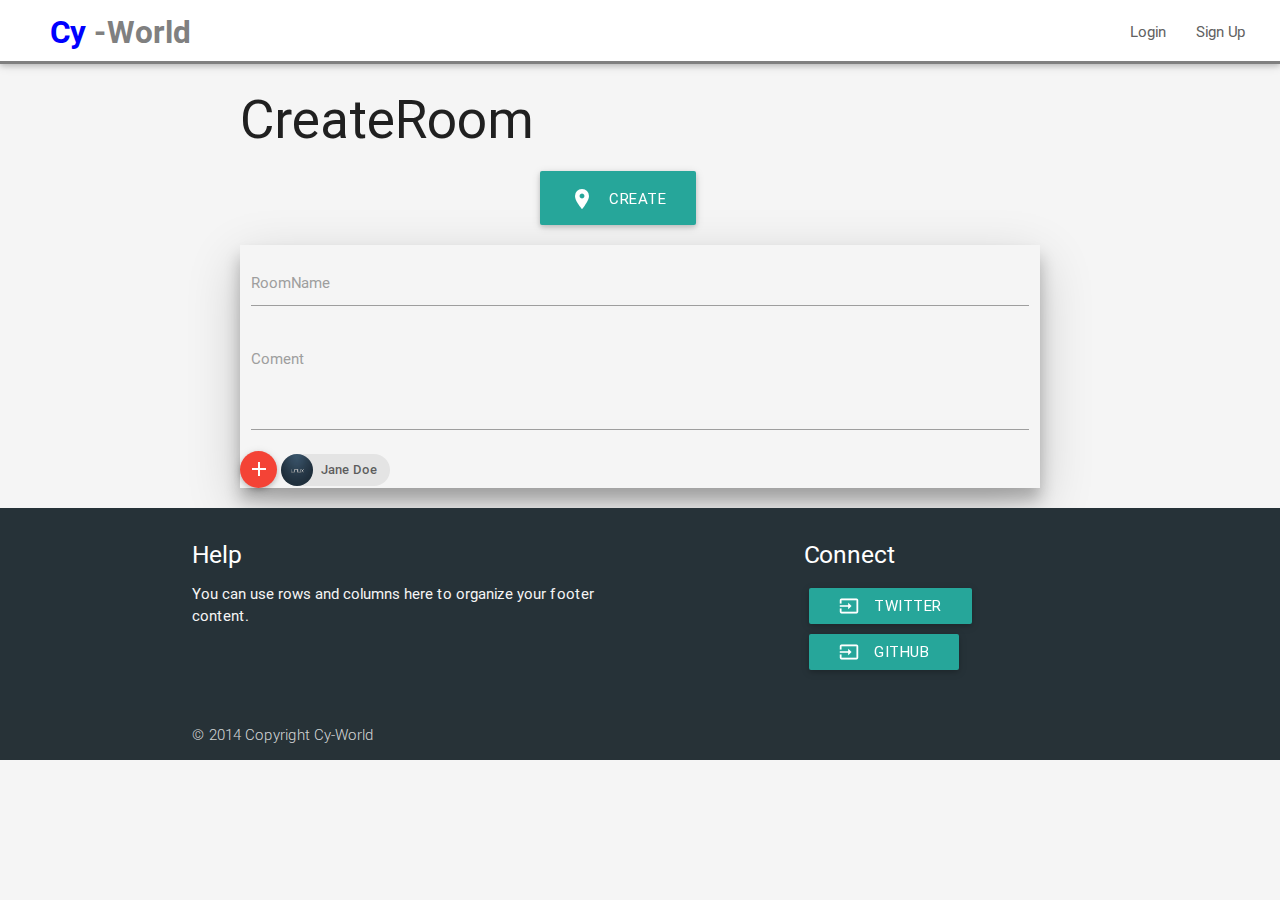
==== createRoom.html @ 7770094f "[add]refs#005 createRoom add" ====
<!DOCTYPE html>
<html>

<head>
	<meta charset="UTF-8">
	<title>ようこそ、Cyworldへ</title>
	<link href="http://fonts.googleapis.com/icon?family=Material+Icons" rel="stylesheet">
	<link type="text/css" rel="stylesheet" href="css/materialize.setting.css" />
	<link type="text/css" rel="stylesheet" href="css/materialize.min.css" media="screen,projection" />
	<link type="text/css" rel="stylesheet" href="css/top.css" />

	<script type="text/javascript" src="https://code.jquery.com/jquery-2.1.1.min.js">
	</script>
	<script type="text/javascript" src="js/materialize.min.js">
	</script>
	<script src="js/init.js"></script>
	<script type="text/javascript" src="js/test.js"></script>
</head>

<body class="grey lighten-4">
	<nav>
    <div class="nav-wrapper white" style="border-bottom:solid 3px; border-color:gray;">
      <a href="index.html" class="brand-logo left" style="margin-left:50px">
        <span style="color:blue;font-weight:bold">Cy</span>
        <span style="color:grey;font-weight:bold">-World</span>
      </a>
      <!--
          <ul class="right side-nav" id="nav-mobile">
           <li><a href="">Sass</a></li>
           <li><a href="">Components</a></li>
           <li><a href="">JavaScript</a></li>
         </ul>
         <a class="button-collapse" href="#" data-activates='nav-mobile'>
          <i class ="mdi-navigation-menu"></i>
         </a>
- -->

      <ul id="nav-mobile" class="right" style="margin-right:20px">
        <li><a href="Login.html" class="grey-text text-darken-2">Login</a></li>
        <li><a href="Register.html" class="grey-text text-darken-2">Sign Up</a></li>
      </ul>
    </div>
  </nav>
	

	<div class="contents">
		<h2>CreateRoom</h2>
			<a class="waves-effect waves-light btn-large" style="margin-left:300px;margin-bottom:20px;"><i class="material-icons left">room</i>Create</a>
		<div class="row z-depth-3">
			<!--contents value-->

			<div class="input-field col s12">
				<input id="roomName" type="text" class="validate">
				<label for="text">RoomName</label>
			</div>

			<div class="input-field col s12">
				<textarea id="textarea1" class="materialize-textarea"></textarea>
				<label for="textarea1">Coment</label>
			</div>
			<a class="btn-floating btn-samll waves-effect waves-light red"><i class="material-icons">add</i></a>
			<div class="chip">
				<img src="img/hoge.jpg" alt="Contact Person"> Jane Doe
			</div>

		</div>
		<!--card end-->
	</div>

	<footer class="page-footer blue-grey darken-4">
    <div class="container">
      <div class="row">
        <div class="col l6 s12">
          <h5 class="white-text">Help</h5>
          <p class="grey-text text-lighten-4">You can use rows and columns here to organize your footer content.</p>
        </div>
        <div class="col l4 offset-l2 s12">
          <h5 class="white-text">Connect</h5>
          <ul class="">
            <li><a class="waves-effect waves-light btn" style="margin:5px"><i class="material-icons left">input</i>Twitter</a></li>
            <li><a class="waves-effect waves-light btn" style="margin:5px"><i class="material-icons left">input</i>GitHub</a></li>

          </ul>
        </div>
      </div>
    </div>
    <div class="footer-copyright">
      <div class="container">
        © 2014 Copyright Cy-World
        <!-- <a class="grey-text text-lighten-4 right" href="#!">More Links</a> -->
      </div>
    </div>
  </footer>

</body>

</html>
---- css/top.css ----
.contents{
  margin: 10px auto;
  max-width: 800px;]
}

.topButton{
  margin: 20px;
}
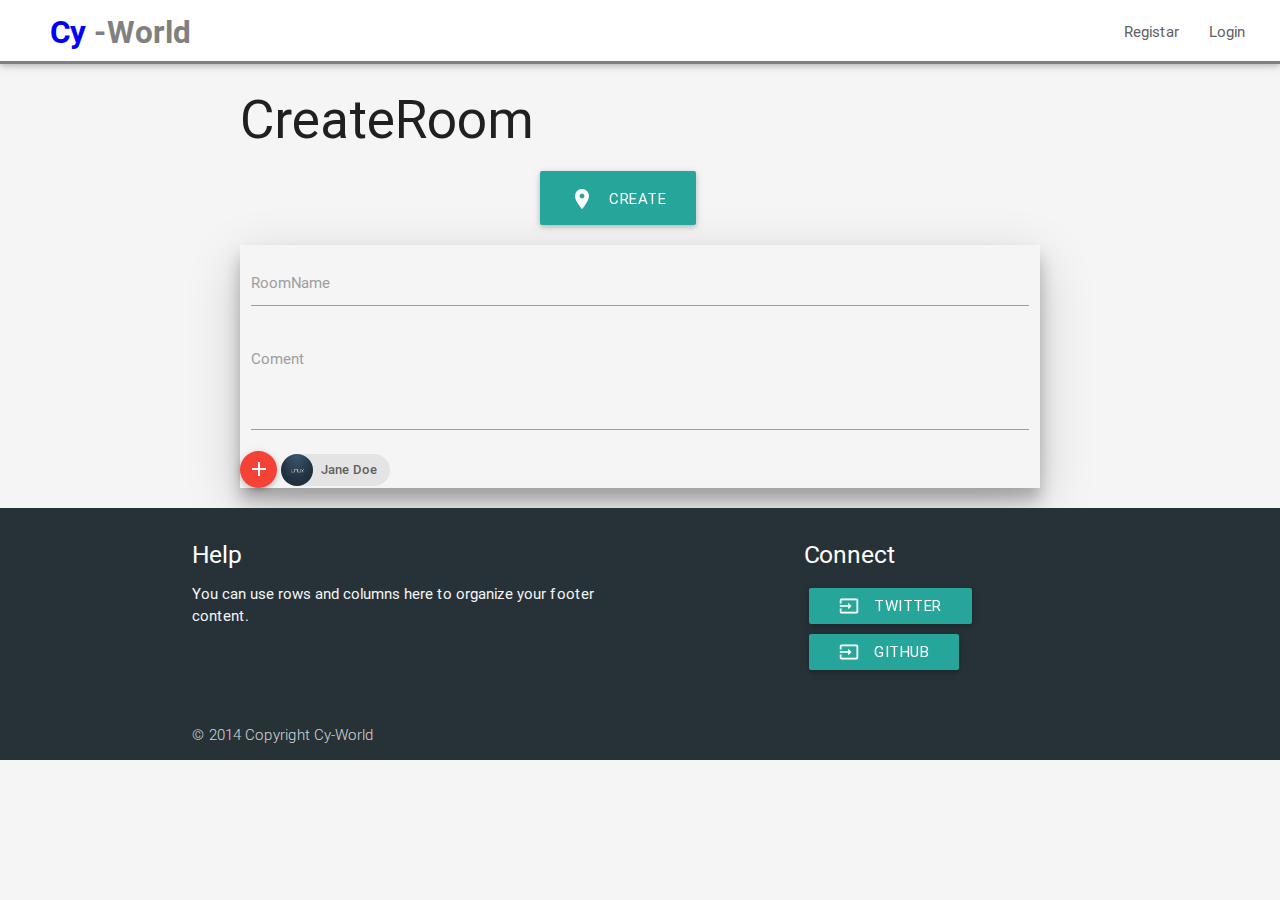
==== commit cc8a7166: "レイアウト調整しました" ====
--- a/createRoom.html
+++ b/createRoom.html
@@ -18,34 +18,24 @@
 </head>
 
 <body class="grey lighten-4">
+<!-- Gnav -->
 	<nav>
     <div class="nav-wrapper white" style="border-bottom:solid 3px; border-color:gray;">
       <a href="index.html" class="brand-logo left" style="margin-left:50px">
         <span style="color:blue;font-weight:bold">Cy</span>
         <span style="color:grey;font-weight:bold">-World</span>
       </a>
-      <!--
-          <ul class="right side-nav" id="nav-mobile">
-           <li><a href="">Sass</a></li>
-           <li><a href="">Components</a></li>
-           <li><a href="">JavaScript</a></li>
-         </ul>
-         <a class="button-collapse" href="#" data-activates='nav-mobile'>
-          <i class ="mdi-navigation-menu"></i>
-         </a>
-- -->
-
-      <ul id="nav-mobile" class="right" style="margin-right:20px">
-        <li><a href="Login.html" class="grey-text text-darken-2">Login</a></li>
-        <li><a href="Register.html" class="grey-text text-darken-2">Sign Up</a></li>
+    <ul id="nav-mobile" class="right" style="margin-right:20px">
+        <li><a href="registar.html" class="grey-text text-darken-2">Registar</a></li>
+        <li><a href="login.html" class="grey-text text-darken-2">Login</a></li>
       </ul>
     </div>
   </nav>
-	
 
+<!-- Contents -->
 	<div class="contents">
 		<h2>CreateRoom</h2>
-			<a class="waves-effect waves-light btn-large" style="margin-left:300px;margin-bottom:20px;"><i class="material-icons left">room</i>Create</a>
+			<a href="storming.html" class="waves-effect waves-light btn-large" style="margin-left:300px;margin-bottom:20px;"><i class="material-icons left">room</i>Create</a>
 		<div class="row z-depth-3">
 			<!--contents value-->
 
@@ -62,11 +52,10 @@
 			<div class="chip">
 				<img src="img/hoge.jpg" alt="Contact Person"> Jane Doe
 			</div>
-
 		</div>
 		<!--card end-->
 	</div>
-
+	<!-- footer-->
 	<footer class="page-footer blue-grey darken-4">
     <div class="container">
       <div class="row">
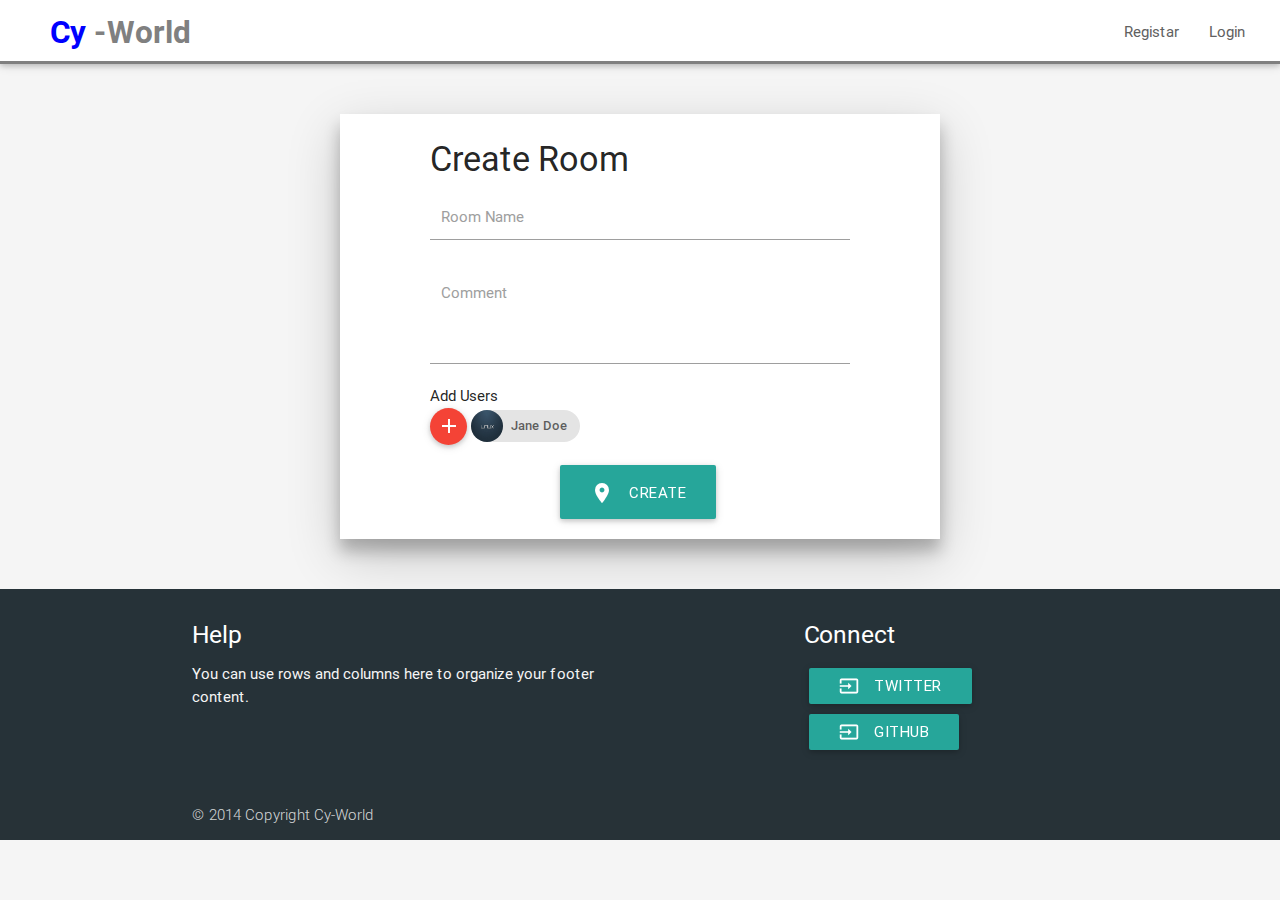
==== commit 46fa3107: "登録系の全画面の調整をしました。 マイページのテストページを作成しました" ====
--- a/createRoom.html
+++ b/createRoom.html
@@ -18,68 +18,75 @@
 </head>
 
 <body class="grey lighten-4">
-<!-- Gnav -->
+	<!-- Gnav -->
 	<nav>
-    <div class="nav-wrapper white" style="border-bottom:solid 3px; border-color:gray;">
-      <a href="index.html" class="brand-logo left" style="margin-left:50px">
-        <span style="color:blue;font-weight:bold">Cy</span>
-        <span style="color:grey;font-weight:bold">-World</span>
-      </a>
-    <ul id="nav-mobile" class="right" style="margin-right:20px">
-        <li><a href="registar.html" class="grey-text text-darken-2">Registar</a></li>
-        <li><a href="login.html" class="grey-text text-darken-2">Login</a></li>
-      </ul>
-    </div>
-  </nav>
+		<div class="nav-wrapper white" style="border-bottom:solid 3px; border-color:gray;">
+			<a href="index.html" class="brand-logo left" style="margin-left:50px">
+				<span style="color:blue;font-weight:bold">Cy</span>
+				<span style="color:grey;font-weight:bold">-World</span>
+			</a>
+			<ul id="nav-mobile" class="right" style="margin-right:20px">
+				<li><a href="registar.html" class="grey-text text-darken-2">Registar</a></li>
+				<li><a href="login.html" class="grey-text text-darken-2">Login</a></li>
+			</ul>
+		</div>
+	</nav>
 
-<!-- Contents -->
+	<!-- Contents -->
 	<div class="contents">
-		<h2>CreateRoom</h2>
-			<a href="storming.html" class="waves-effect waves-light btn-large" style="margin-left:300px;margin-bottom:20px;"><i class="material-icons left">room</i>Create</a>
-		<div class="row z-depth-3">
-			<!--contents value-->
-
-			<div class="input-field col s12">
-				<input id="roomName" type="text" class="validate">
-				<label for="text">RoomName</label>
+		<!-- Input forms -->
+		<form action="index.html" method="get" class="z-depth-3" style="margin:50px 100px;padding-top:10px;background:white;">
+			<h4 style="margin-left:90px">Create Room</h4>
+			<!--User Name  -->
+			<div style="margin:10px 90px">
+				<div class="input-field col s12">
+					<input id="roomName" type="text" class="validate">
+					<label for="text">Room Name</label>
+				</div>
+				<!-- Email addless -->
+				<div class="input-field col s12">
+					<textarea id="roomName" type="text" class="materialize-textarea"></textarea>
+					<label for="textarea1">Comment</label>
+				</div>
+				Add Users<br />
+				<a class="btn-floating btn-samll waves-effect waves-light red"><i class="material-icons">add</i></a>
+				<div class="chip">
+					<img src="img/hoge.jpg" alt="Contact Person"> Jane Doe
+				</div>
 			</div>
 
-			<div class="input-field col s12">
-				<textarea id="textarea1" class="materialize-textarea"></textarea>
-				<label for="textarea1">Coment</label>
-			</div>
-			<a class="btn-floating btn-samll waves-effect waves-light red"><i class="material-icons">add</i></a>
-			<div class="chip">
-				<img src="img/hoge.jpg" alt="Contact Person"> Jane Doe
+			<a href="storming.html" class="waves-effect waves-light btn-large" style="margin:10px 0 20px 220px;"><i class="material-icons left">room</i>Create</a>
+
+		</form>
+
+
+	</div>
+
+	<!-- footer-->
+	<footer class="page-footer blue-grey darken-4">
+		<div class="container">
+			<div class="row">
+				<div class="col l6 s12">
+					<h5 class="white-text">Help</h5>
+					<p class="grey-text text-lighten-4">You can use rows and columns here to organize your footer content.</p>
+				</div>
+				<div class="col l4 offset-l2 s12">
+					<h5 class="white-text">Connect</h5>
+					<ul class="">
+						<li><a class="waves-effect waves-light btn" style="margin:5px"><i class="material-icons left">input</i>Twitter</a></li>
+						<li><a class="waves-effect waves-light btn" style="margin:5px"><i class="material-icons left">input</i>GitHub</a></li>
+
+					</ul>
+				</div>
 			</div>
 		</div>
-		<!--card end-->
-	</div>
-	<!-- footer-->
-	<footer class="page-footer blue-grey darken-4">
-    <div class="container">
-      <div class="row">
-        <div class="col l6 s12">
-          <h5 class="white-text">Help</h5>
-          <p class="grey-text text-lighten-4">You can use rows and columns here to organize your footer content.</p>
-        </div>
-        <div class="col l4 offset-l2 s12">
-          <h5 class="white-text">Connect</h5>
-          <ul class="">
-            <li><a class="waves-effect waves-light btn" style="margin:5px"><i class="material-icons left">input</i>Twitter</a></li>
-            <li><a class="waves-effect waves-light btn" style="margin:5px"><i class="material-icons left">input</i>GitHub</a></li>
-
-          </ul>
-        </div>
-      </div>
-    </div>
-    <div class="footer-copyright">
-      <div class="container">
-        © 2014 Copyright Cy-World
-        <!-- <a class="grey-text text-lighten-4 right" href="#!">More Links</a> -->
-      </div>
-    </div>
-  </footer>
+		<div class="footer-copyright">
+			<div class="container">
+				© 2014 Copyright Cy-World
+				<!-- <a class="grey-text text-lighten-4 right" href="#!">More Links</a> -->
+			</div>
+		</div>
+	</footer>
 
 </body>
 
